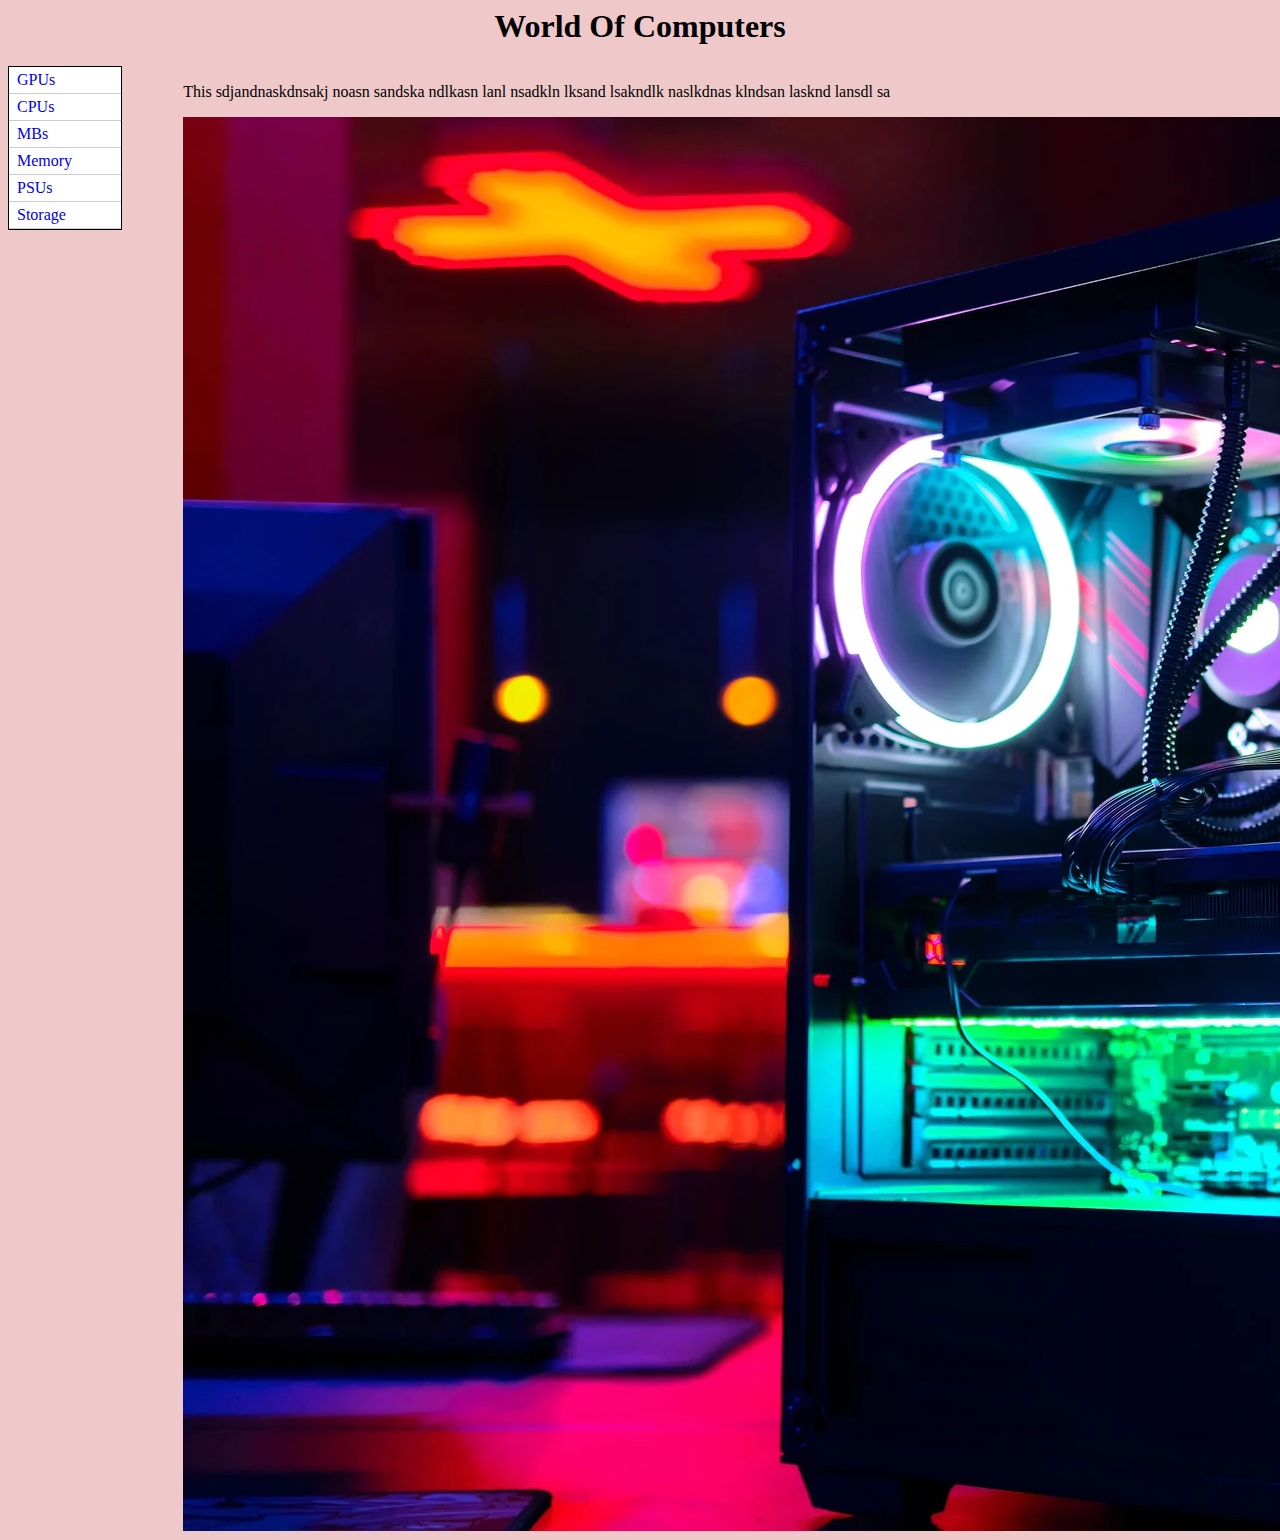
==== index.html @ f5ca2b1f "Update index.html" ====
<html>
  <head>
    <link rel="stylesheet" href="style.css" type="text/css">
    <title>World Of Computers</title>
  </head>
  
<body>

 <h1>World Of Computers</h1>
   <nav>
     <div>
       <ul>
          <li><a href="https://benxvu.github.io/website/GPUs.html">GPUs</a></li>
          <li><a href="https://benxvu.github.io/website/CPUs.html">CPUs</a></li>
          <li><a href="https://benxvu.github.io/website/MBs.html">MBs</a></li>
          <li><a href="https://benxvu.github.io/website/Memory.html">Memory</a></li> 
          <li><a href="https://benxvu.github.io/website/PSUs.html">PSUs</a></li>
          <li><a href="https://benxvu.github.io/website/Storage.html">Storage</a></li>
       </ul>
    </div>
  </nav>
  
  <main>
    <p>
      This sdjandnaskdnsakj noasn sandska ndlkasn lanl nsadkln lksand lsakndlk naslkdnas klndsan lasknd lansdl sa 
    </p>
    <img src="pcbuilds.jpg" alt="image of aesthetic build"> 
  </a>
  </main>
  </body>
</html>
---- style.css ----
main {
  color: #CCC;
  margin-left: 7em;
  padding: 1px 0 1px 5%;
  boarder-left: 1px solid;
}

nav {
  float: left;
  width: 7em;
  background: #FDD;
}

nav ul {
  margin: 0;
  padding: 0;
  width: 7em;
  background: white;
  border: 1px solid;
}

nav li {
  position: relative;
  list-style: none;
  margin: 0;
  border-bottom: 1px solid #CCC;
}

nav ul ul {
  position: absolute;
  top: 0;
  left: 7em;
  display: block;
}

nav li a {
  display: block;
  padding: 0.25em 0 0.25em 0.5em;
  text-decoration: none;
}

h1, h2 {
  text-align: center;
  font-family: "Times New Roman", Times, serif;
}

p {
  color: black;
}

.GPU h1 {
  text-align: center;
  text-family: "Times New Roman", Times, serif;
}

body {
  background-color: rgba(201, 76, 76, 0.3);
}
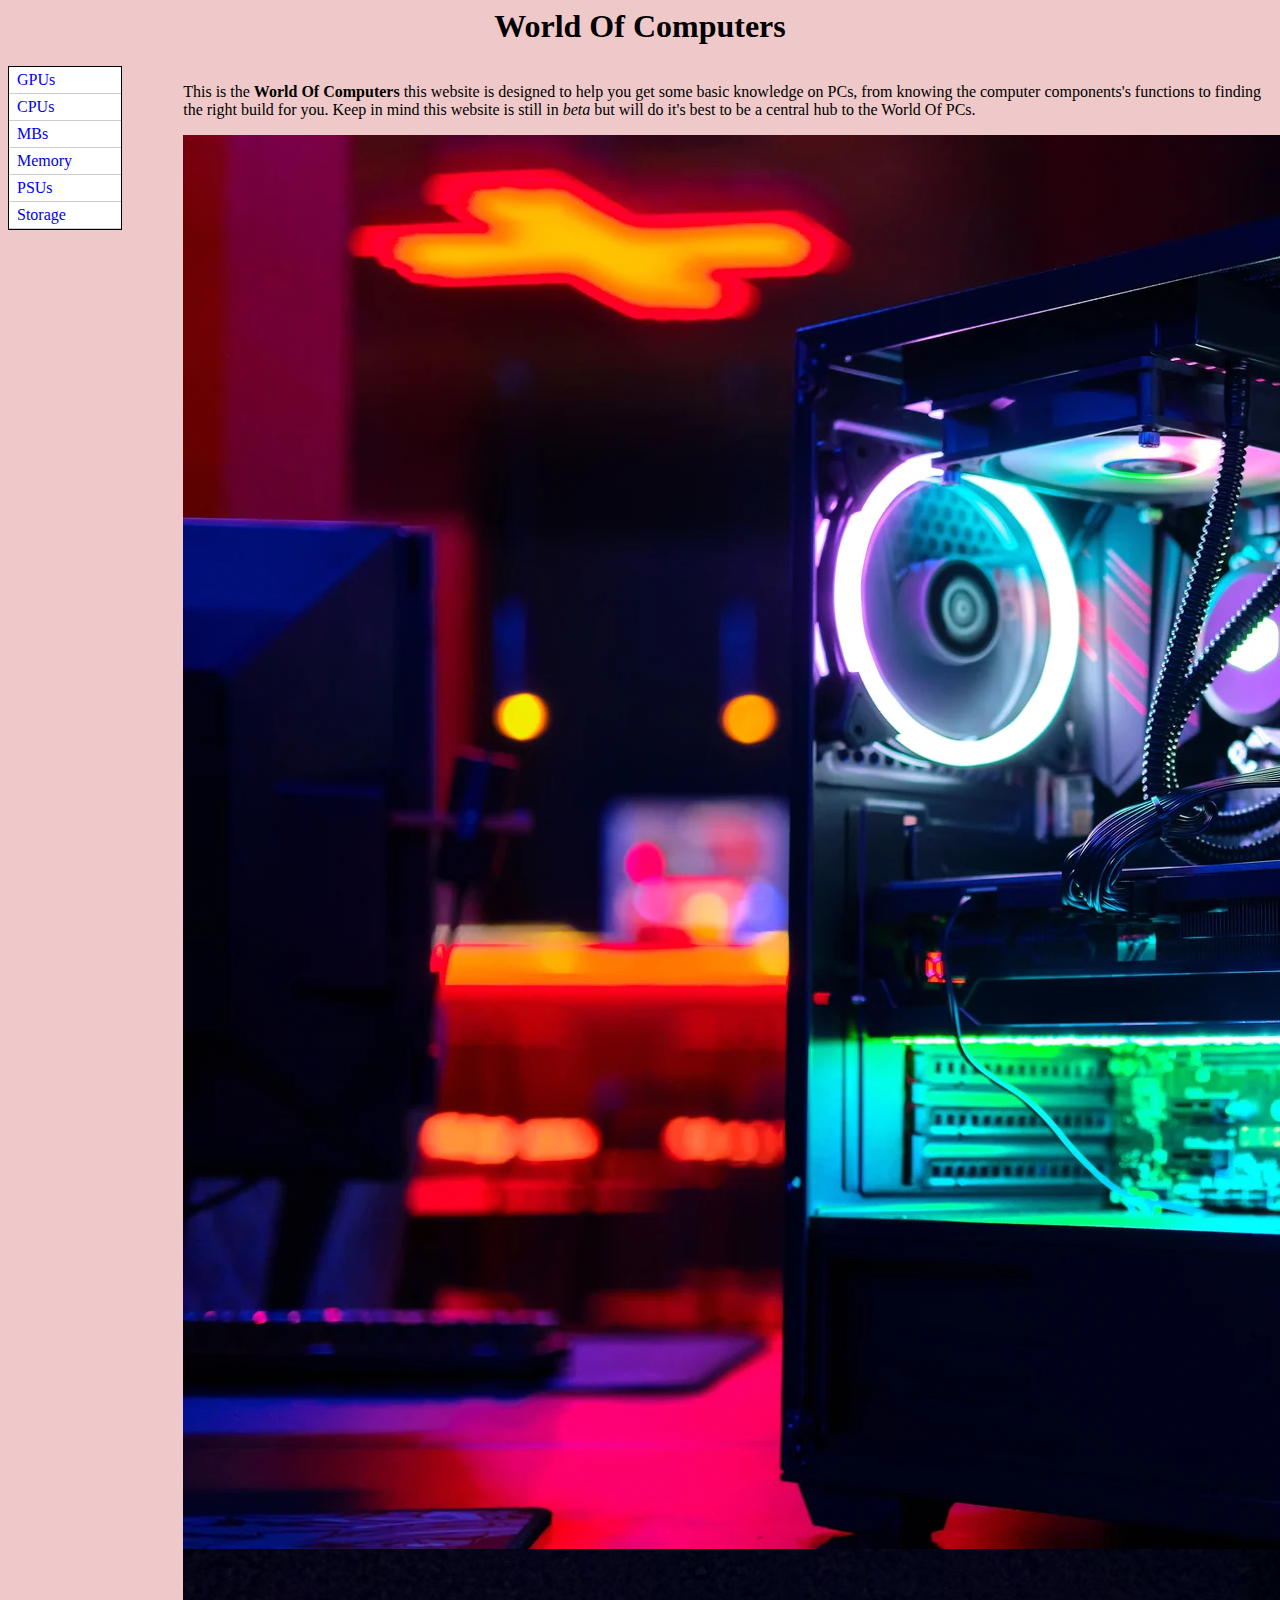
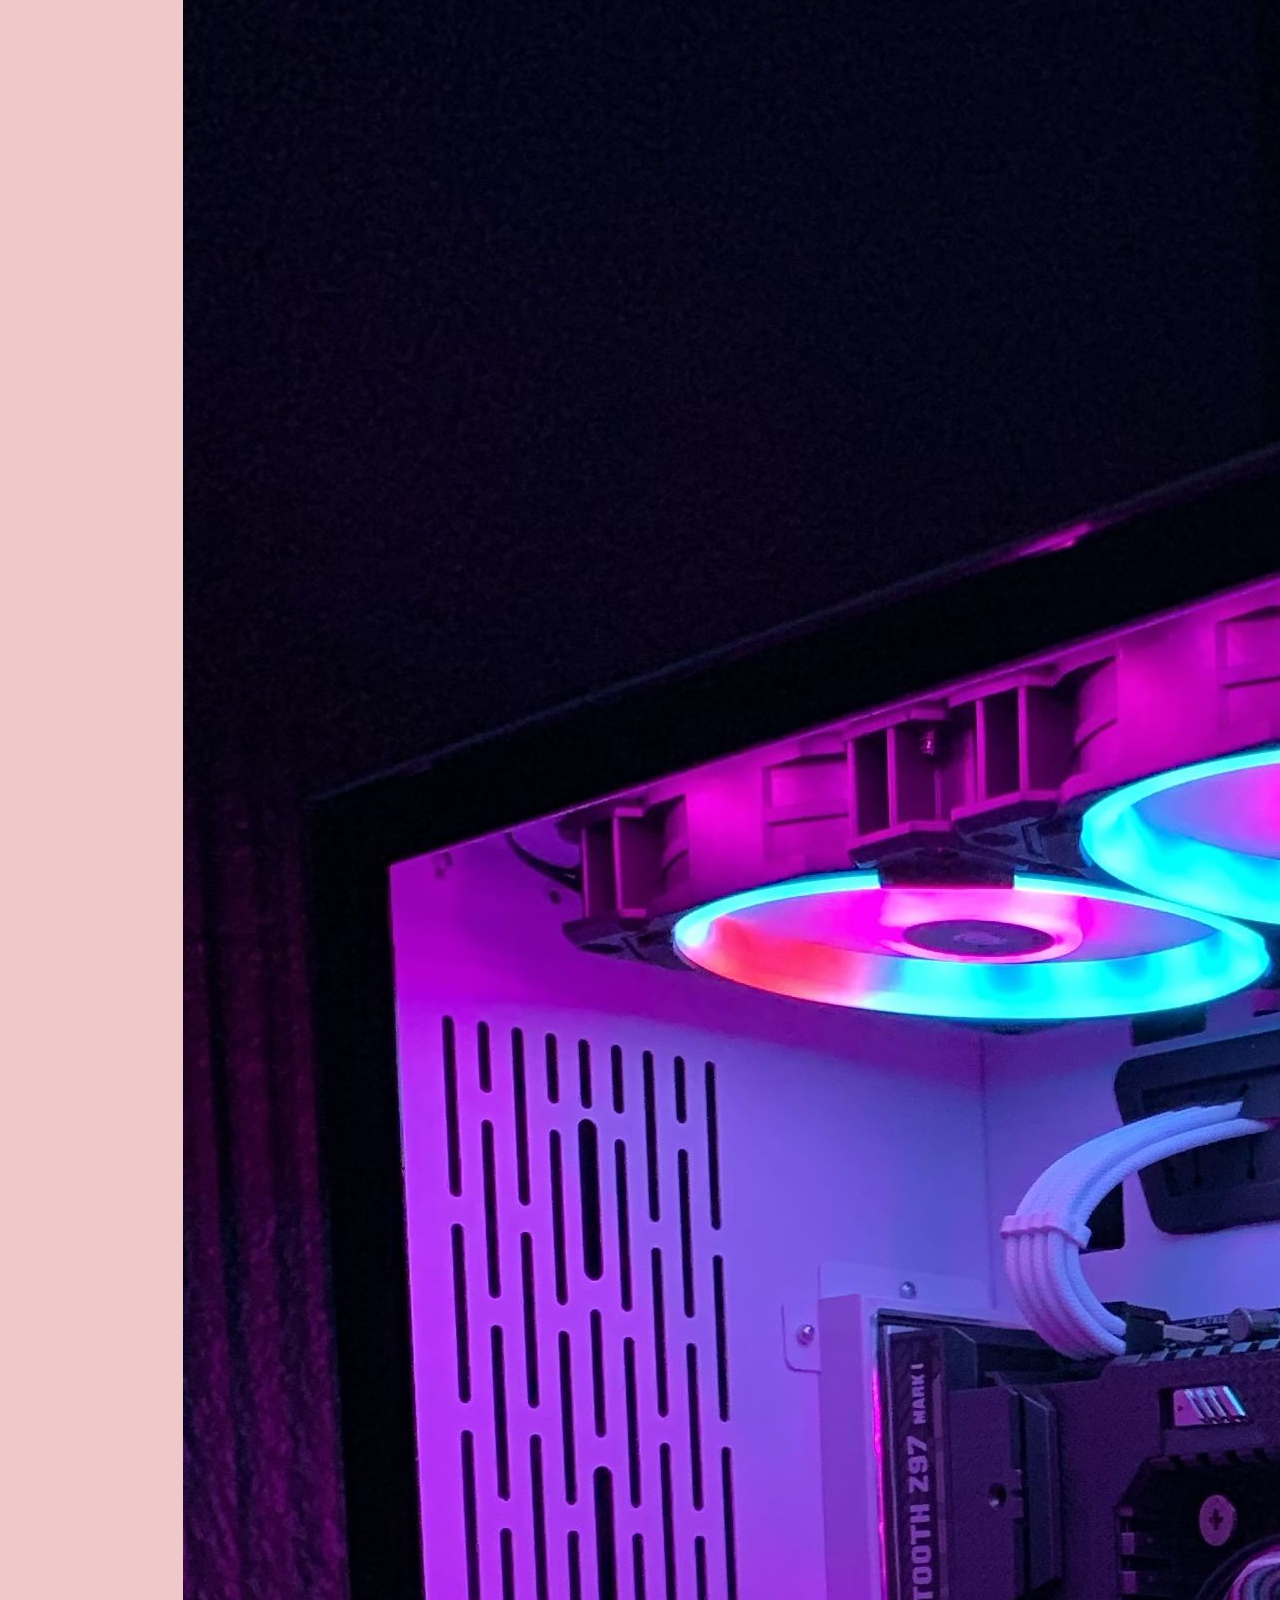
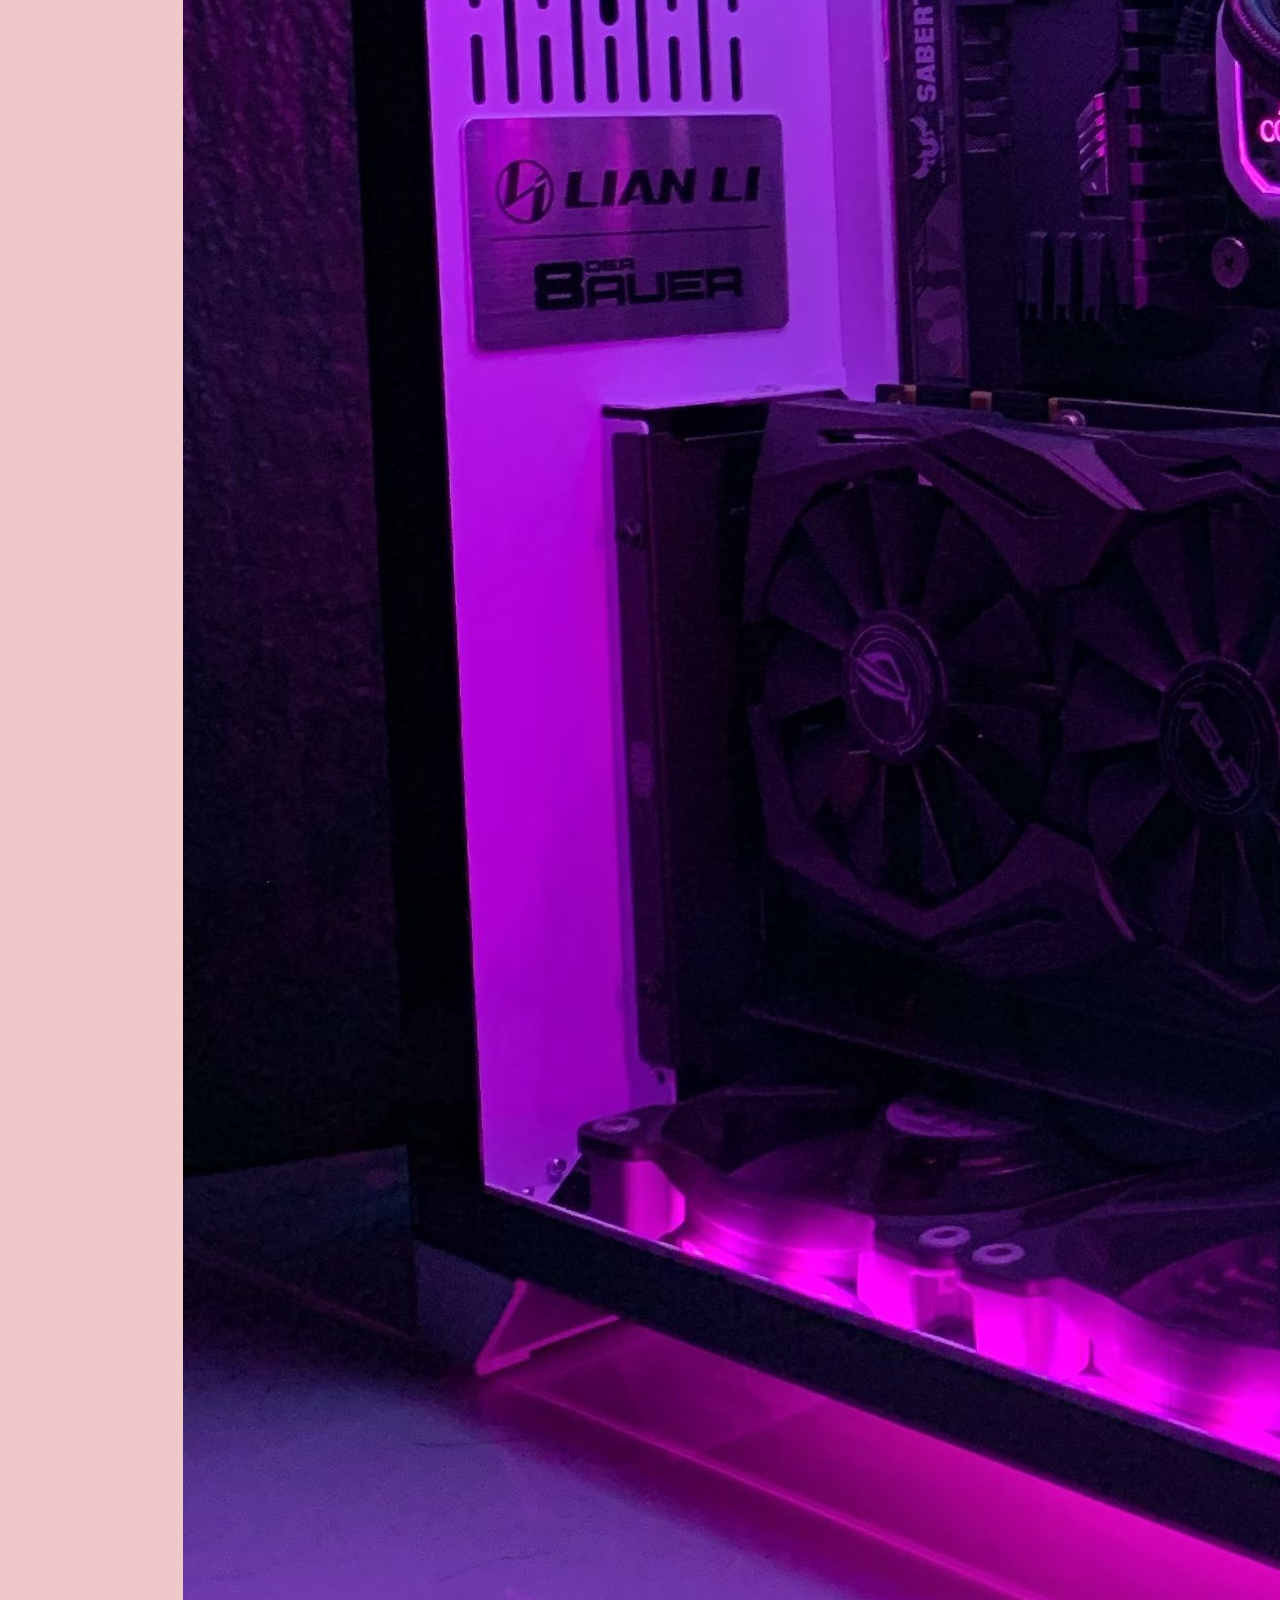
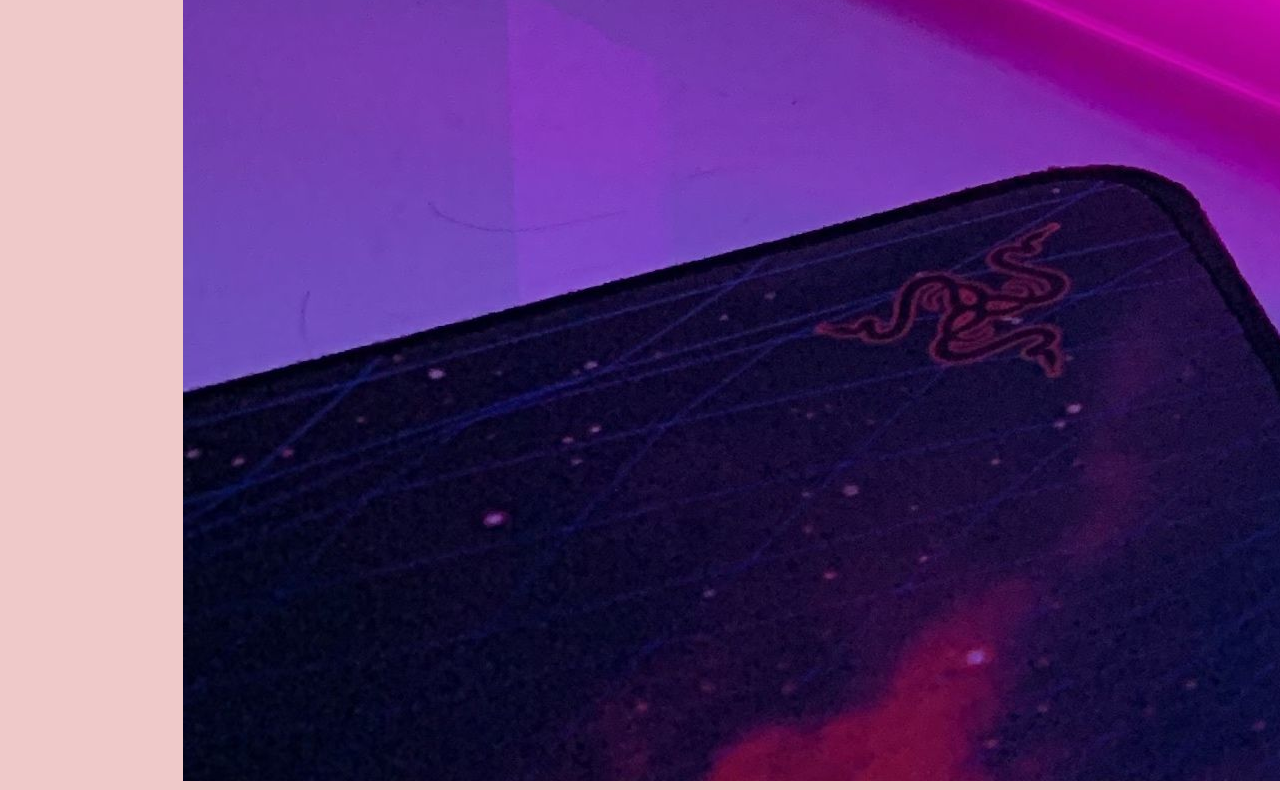
==== commit 2dc9e1d9: "Update index.html" ====
--- a/index.html
+++ b/index.html
@@ -22,9 +22,12 @@
   
   <main>
     <p>
-      This sdjandnaskdnsakj noasn sandska ndlkasn lanl nsadkln lksand lsakndlk naslkdnas klndsan lasknd lansdl sa 
+      This is the <b>World Of Computers</b> this website is designed to help you get some basic knowledge on PCs, from knowing the 
+      computer components's functions to finding the right build for you. Keep in mind this website is still in <i>beta</i> but will do
+      it's best to be a central hub to the World Of PCs.
     </p>
     <img src="pcbuilds.jpg" alt="image of aesthetic build"> 
+    <img src="stocktc2_3-compressor.jpg" alt="image of aesthetics">
   </a>
   </main>
   </body>
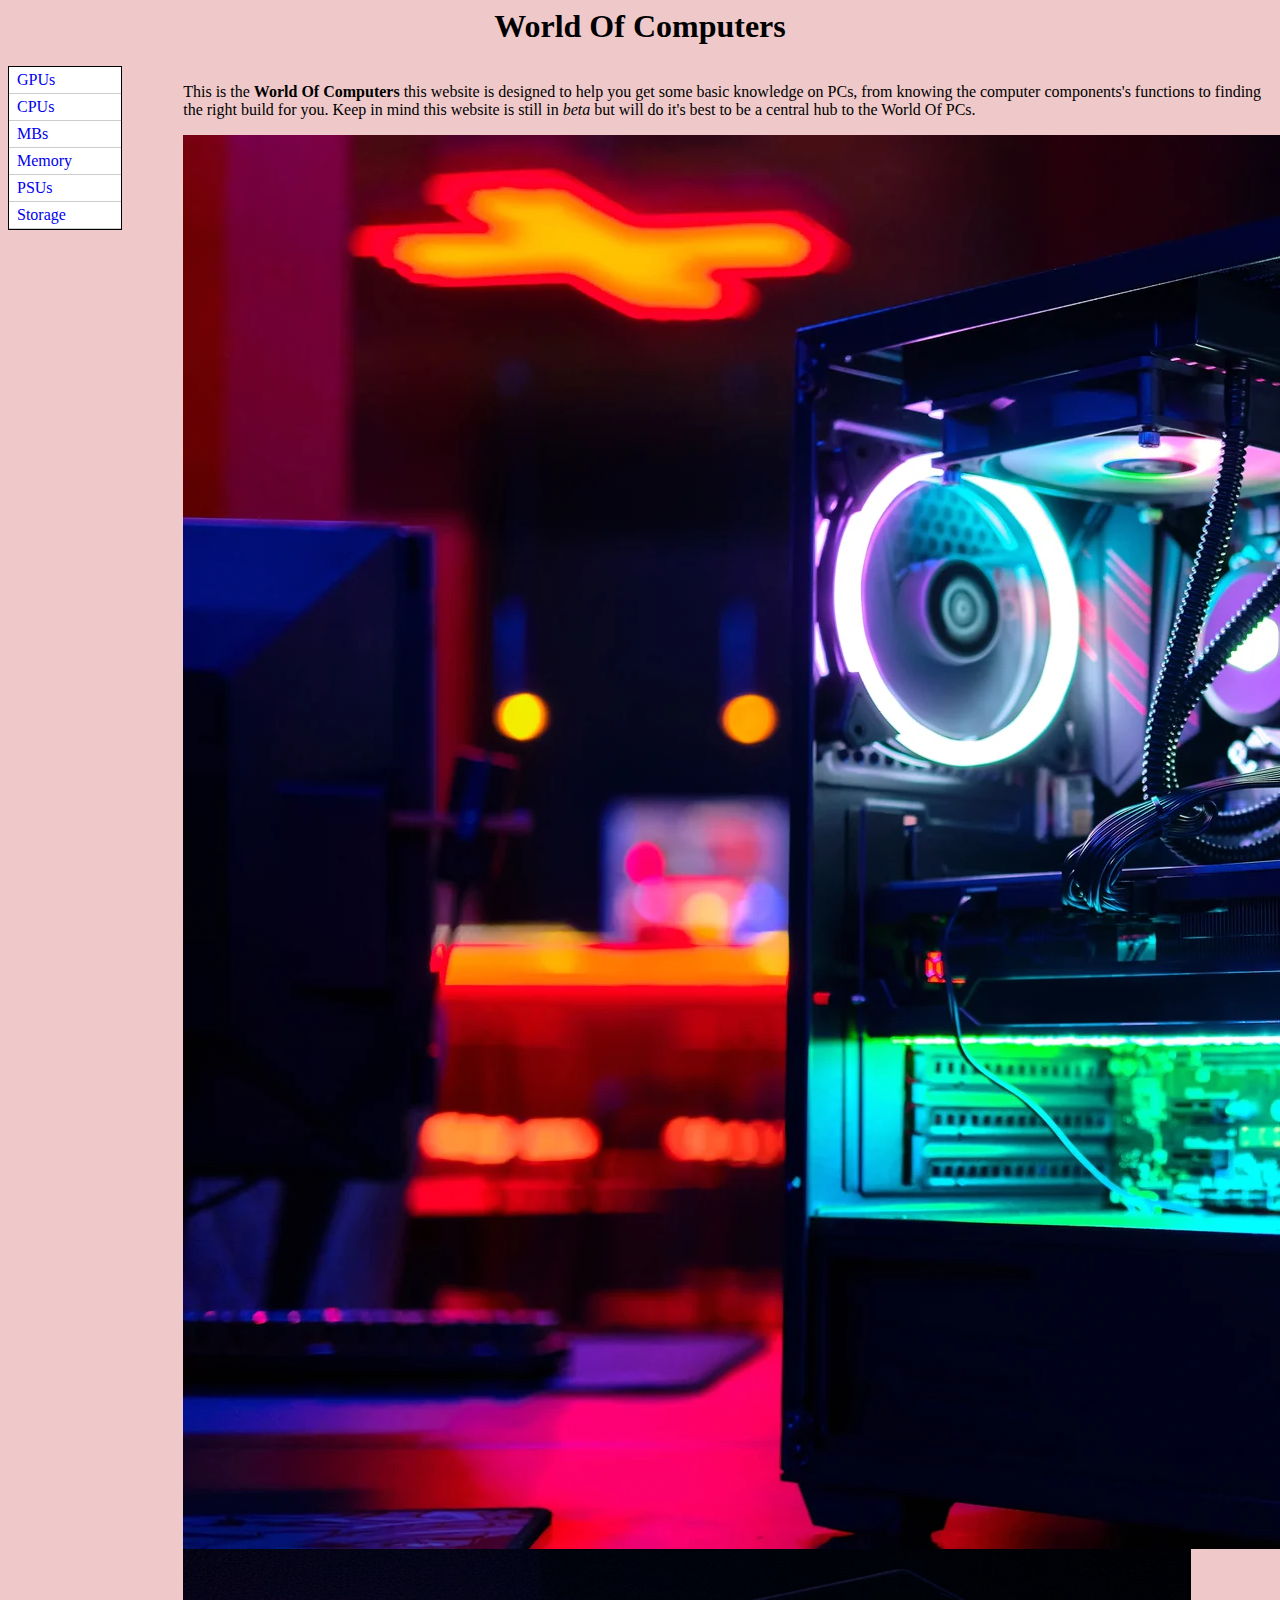
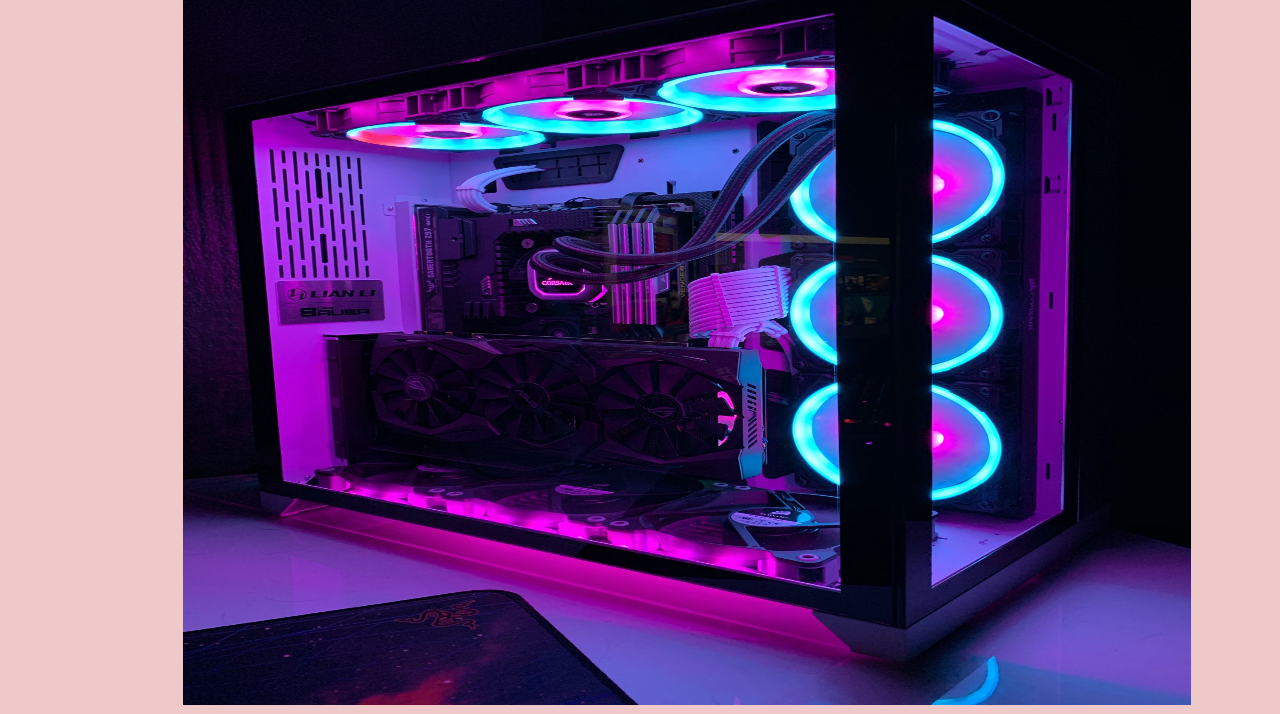
==== commit dc1c6102: "Update index.html" ====
--- a/index.html
+++ b/index.html
@@ -27,7 +27,7 @@
       it's best to be a central hub to the World Of PCs.
     </p>
     <img src="pcbuilds.jpg" alt="image of aesthetic build"> 
-    <img src="stocktc2_3-compressor.jpg" alt="image of aesthetics">
+    <img src="stocktc2_3-compressor.jpg" alt="image of aesthetics" height=756; width=1008;>
   </a>
   </main>
   </body>
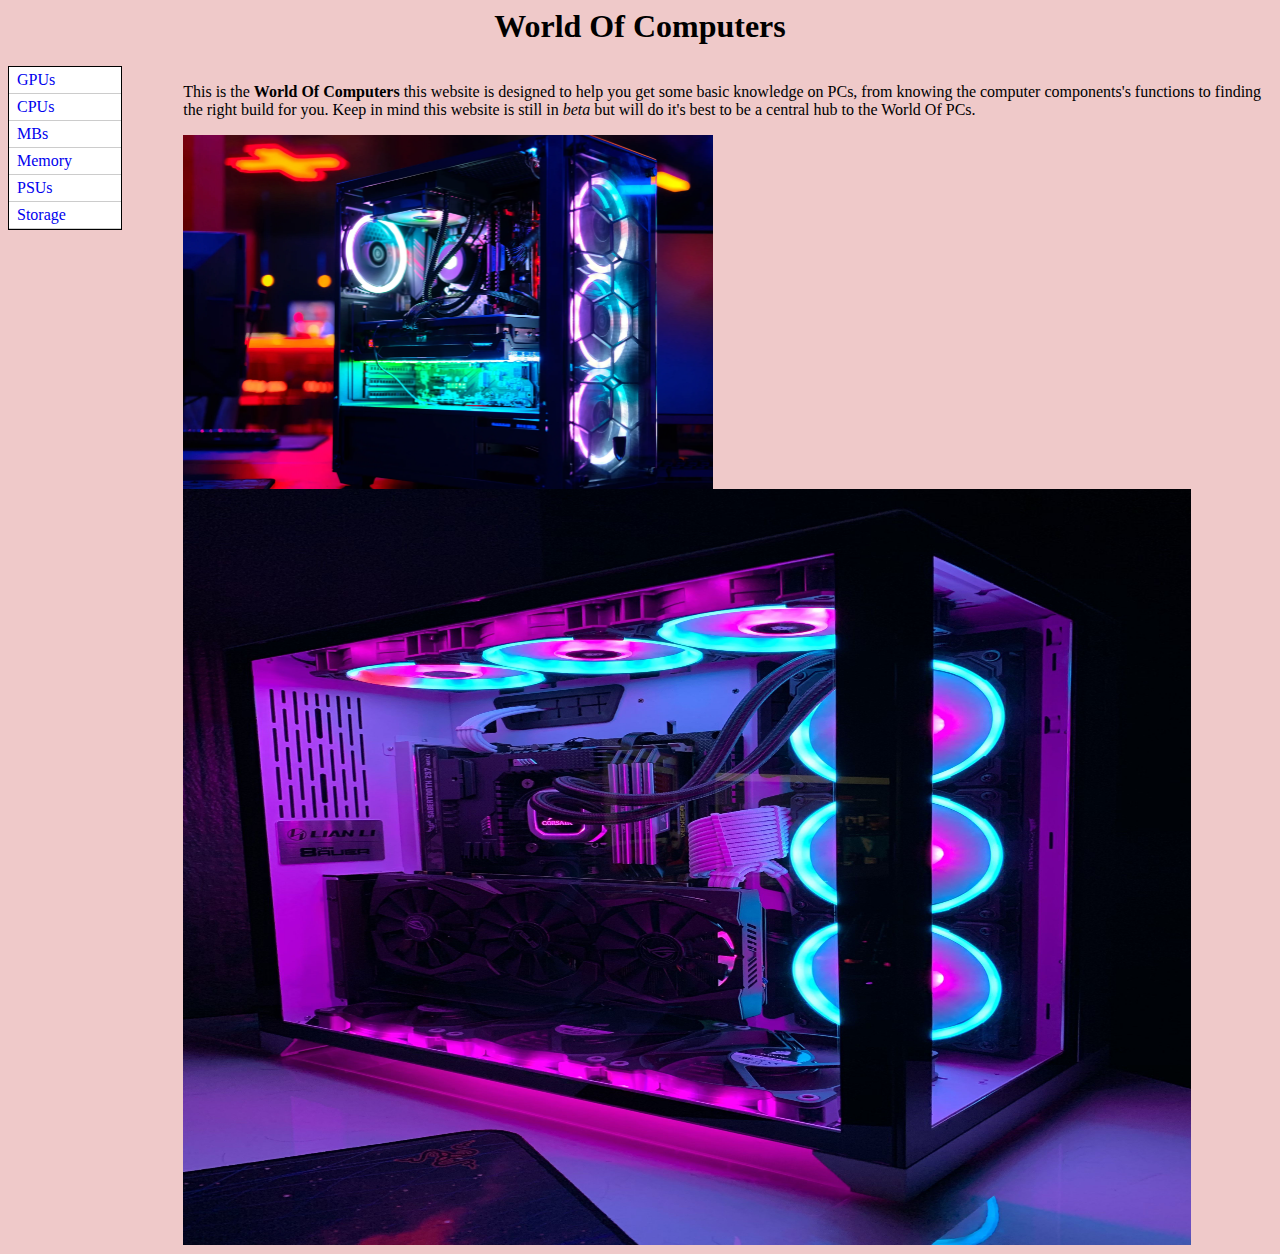
==== commit adec0dd0: "Update index.html" ====
--- a/index.html
+++ b/index.html
@@ -26,7 +26,7 @@
       computer components's functions to finding the right build for you. Keep in mind this website is still in <i>beta</i> but will do
       it's best to be a central hub to the World Of PCs.
     </p>
-    <img src="pcbuilds.jpg" alt="image of aesthetic build"> 
+    <img src="pcbuilds.jpg" alt="image of aesthetic build" height=353.5; width=530.25;> 
     <img src="stocktc2_3-compressor.jpg" alt="image of aesthetics" height=756; width=1008;>
   </a>
   </main>
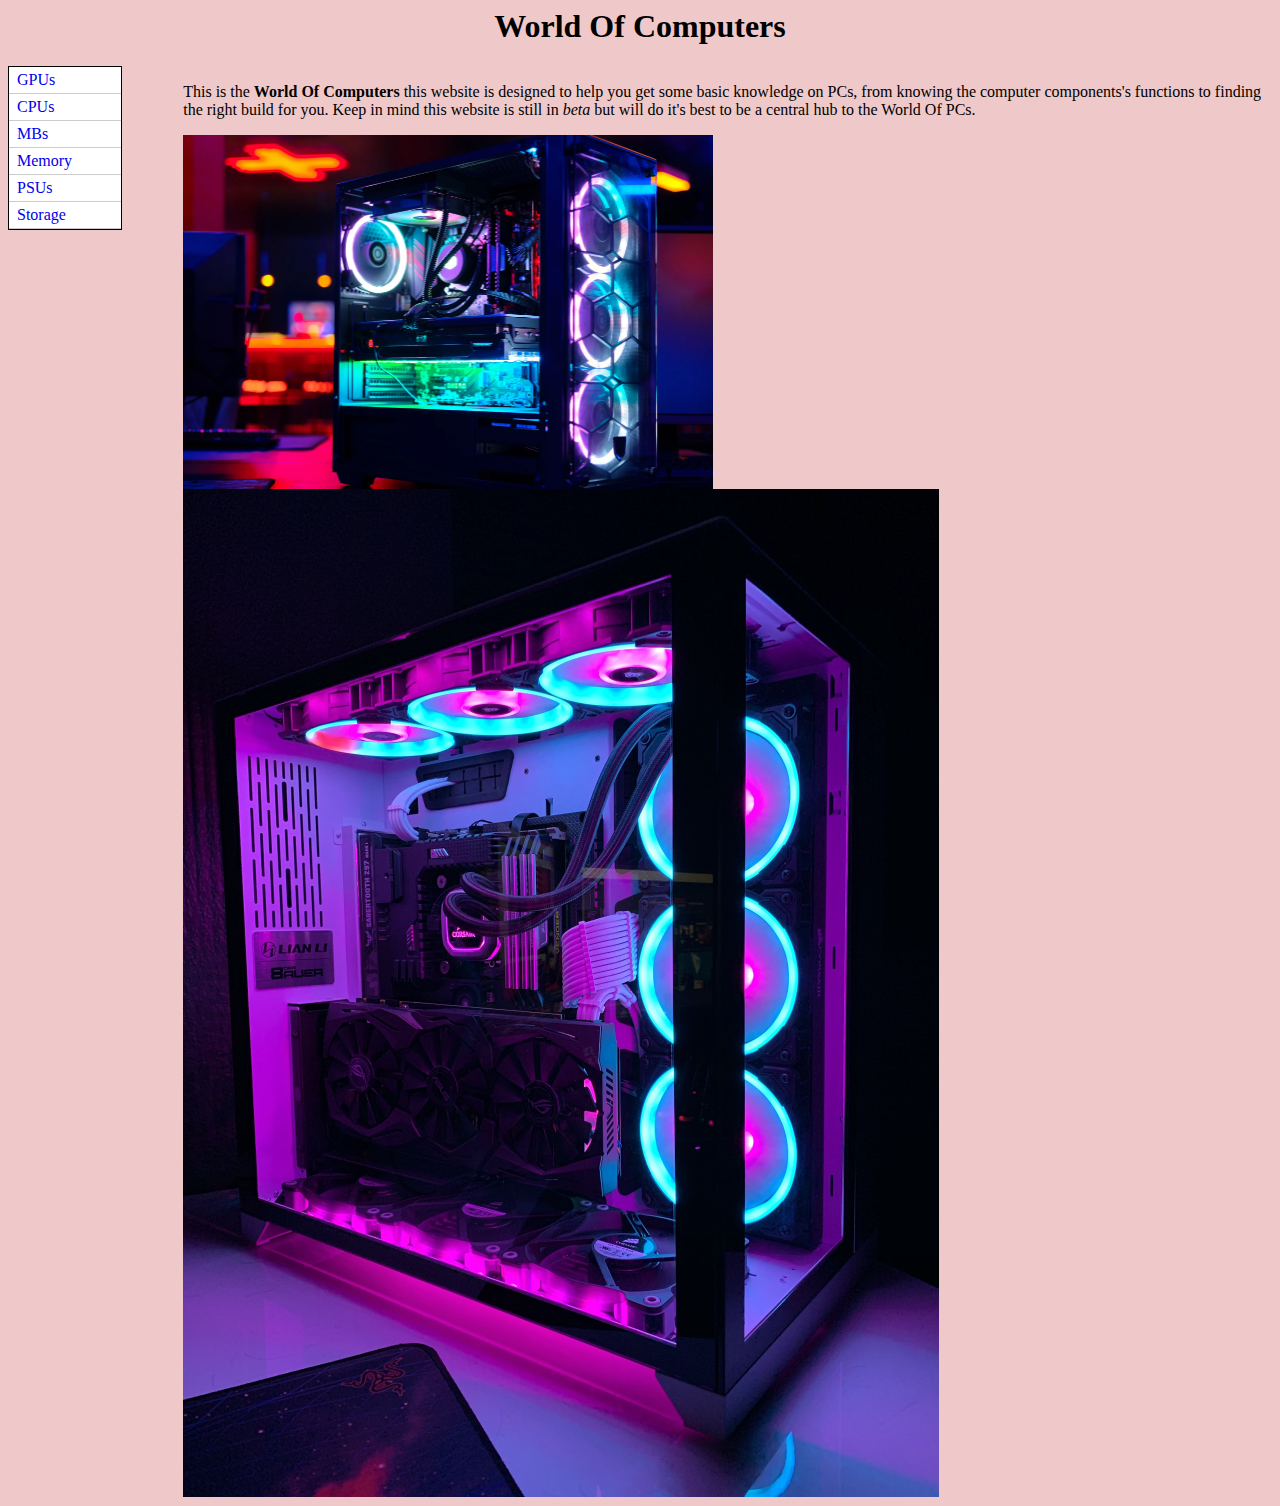
==== commit 856b294b: "Update index.html" ====
--- a/index.html
+++ b/index.html
@@ -27,7 +27,7 @@
       it's best to be a central hub to the World Of PCs.
     </p>
     <img src="pcbuilds.jpg" alt="image of aesthetic build" height=353.5; width=530.25;> 
-    <img src="stocktc2_3-compressor.jpg" alt="image of aesthetics" height=756; width=1008;>
+    <img src="stocktc2_3-compressor.jpg" alt="image of aesthetics" height=1008; width=756;>
   </a>
   </main>
   </body>
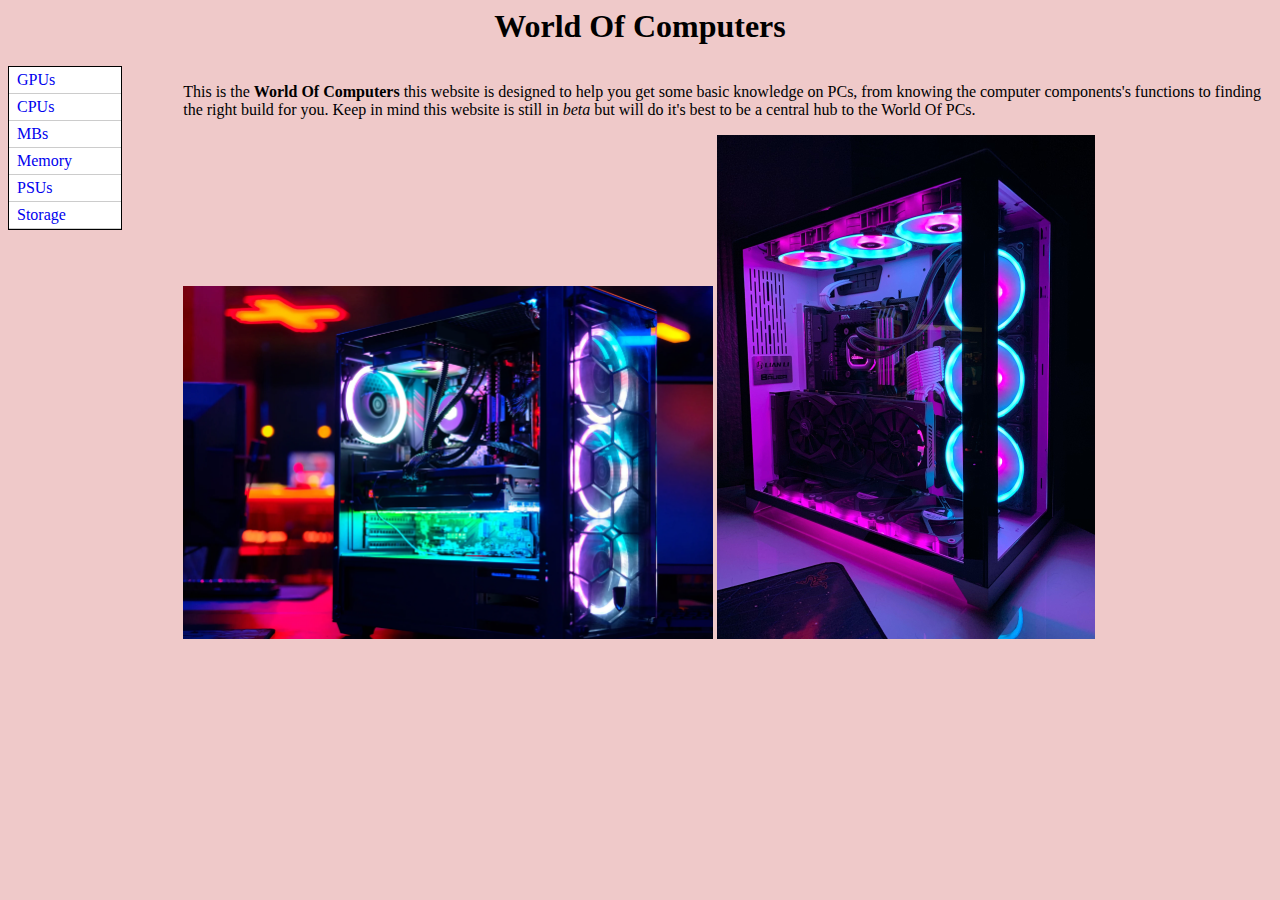
==== commit 65c1651f: "Update index.html" ====
--- a/index.html
+++ b/index.html
@@ -27,7 +27,7 @@
       it's best to be a central hub to the World Of PCs.
     </p>
     <img src="pcbuilds.jpg" alt="image of aesthetic build" height=353.5; width=530.25;> 
-    <img src="stocktc2_3-compressor.jpg" alt="image of aesthetics" height=1008; width=756;>
+    <img src="stocktc2_3-compressor.jpg" alt="image of aesthetics" height=504; width=378;>
   </a>
   </main>
   </body>
--- a/style.css
+++ b/style.css
@@ -46,6 +46,7 @@
 
 p {
   color: black;
+  font-family: "Times New Roman", Times, serif;
 }
 
 .GPU h1 {
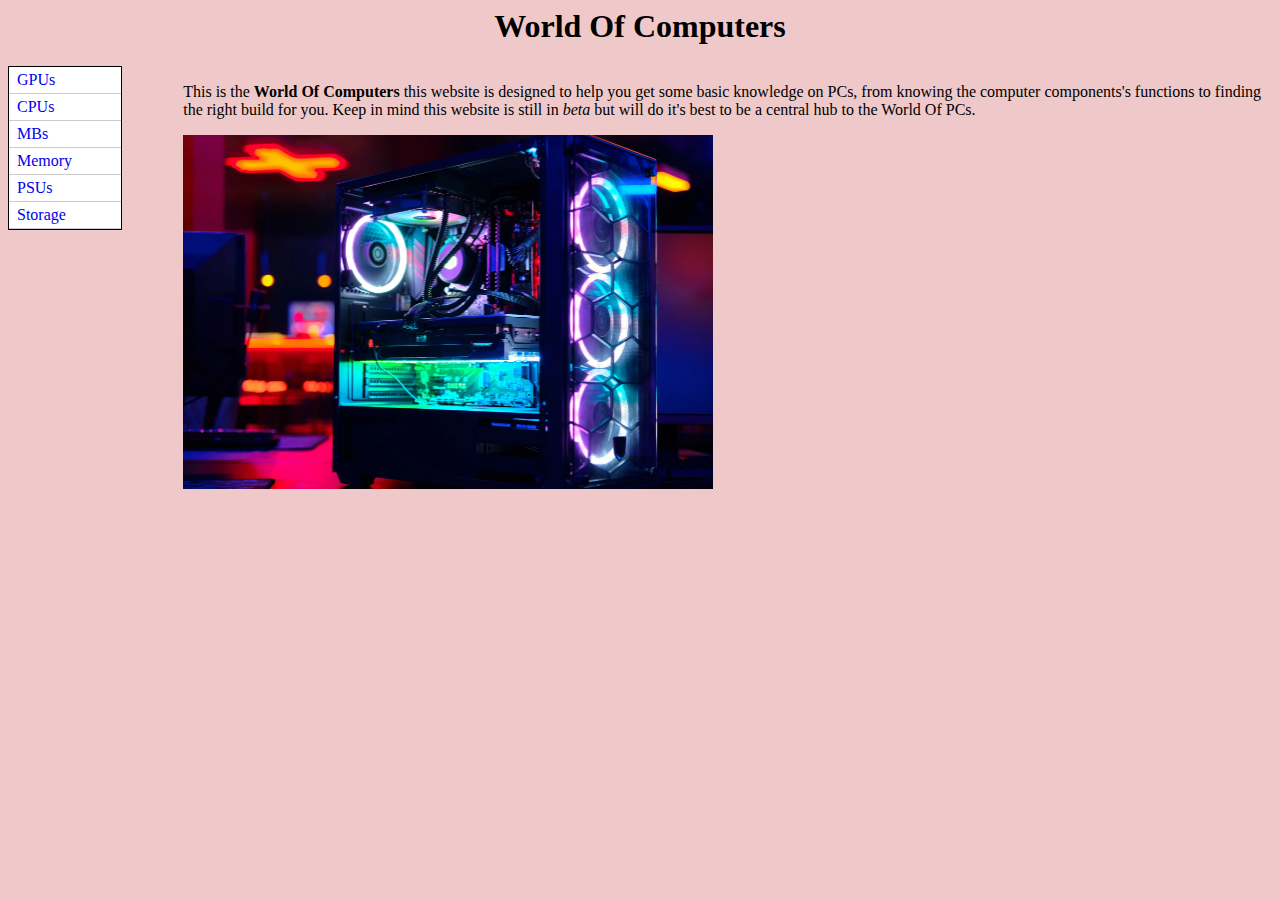
==== commit 9d4ed447: "Update index.html" ====
--- a/index.html
+++ b/index.html
@@ -27,7 +27,6 @@
       it's best to be a central hub to the World Of PCs.
     </p>
     <img src="pcbuilds.jpg" alt="image of aesthetic build" height=353.5; width=530.25;> 
-    <img src="stocktc2_3-compressor.jpg" alt="image of aesthetics" height=504; width=378;>
   </a>
   </main>
   </body>
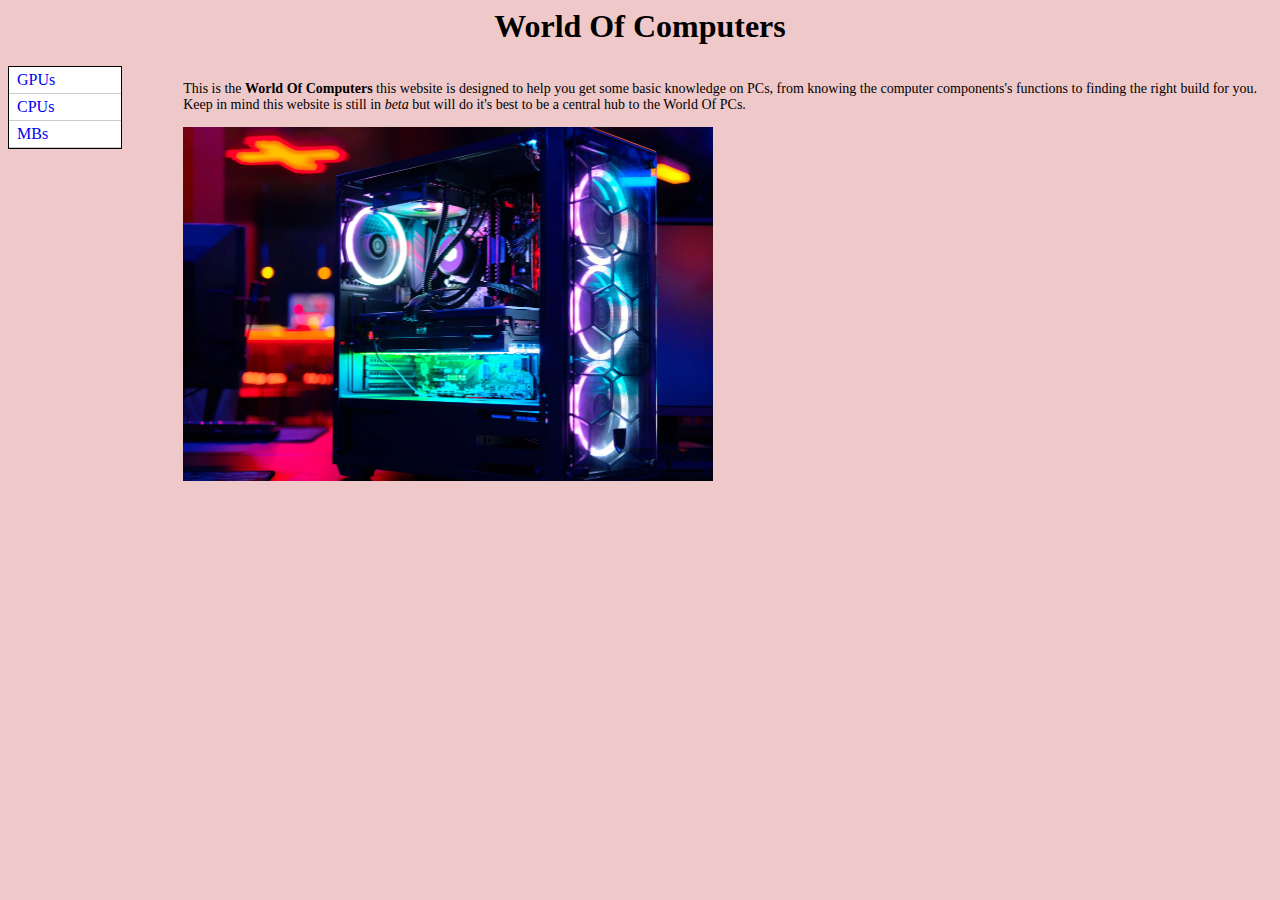
==== commit e6c6d3ac: "Update index.html" ====
--- a/index.html
+++ b/index.html
@@ -13,9 +13,6 @@
           <li><a href="https://benxvu.github.io/website/GPUs.html">GPUs</a></li>
           <li><a href="https://benxvu.github.io/website/CPUs.html">CPUs</a></li>
           <li><a href="https://benxvu.github.io/website/MBs.html">MBs</a></li>
-          <li><a href="https://benxvu.github.io/website/Memory.html">Memory</a></li> 
-          <li><a href="https://benxvu.github.io/website/PSUs.html">PSUs</a></li>
-          <li><a href="https://benxvu.github.io/website/Storage.html">Storage</a></li>
        </ul>
     </div>
   </nav>
--- a/style.css
+++ b/style.css
@@ -47,6 +47,7 @@
 p {
   color: black;
   font-family: "Times New Roman", Times, serif;
+  font-size: 14px;
 }
 
 .GPU h1 {
@@ -57,3 +58,8 @@
 body {
   background-color: rgba(201, 76, 76, 0.3);
 }
+
+.newspaper1 {
+  column-fill: balance;
+  column-rule: 4px single #ff00ff;
+}
